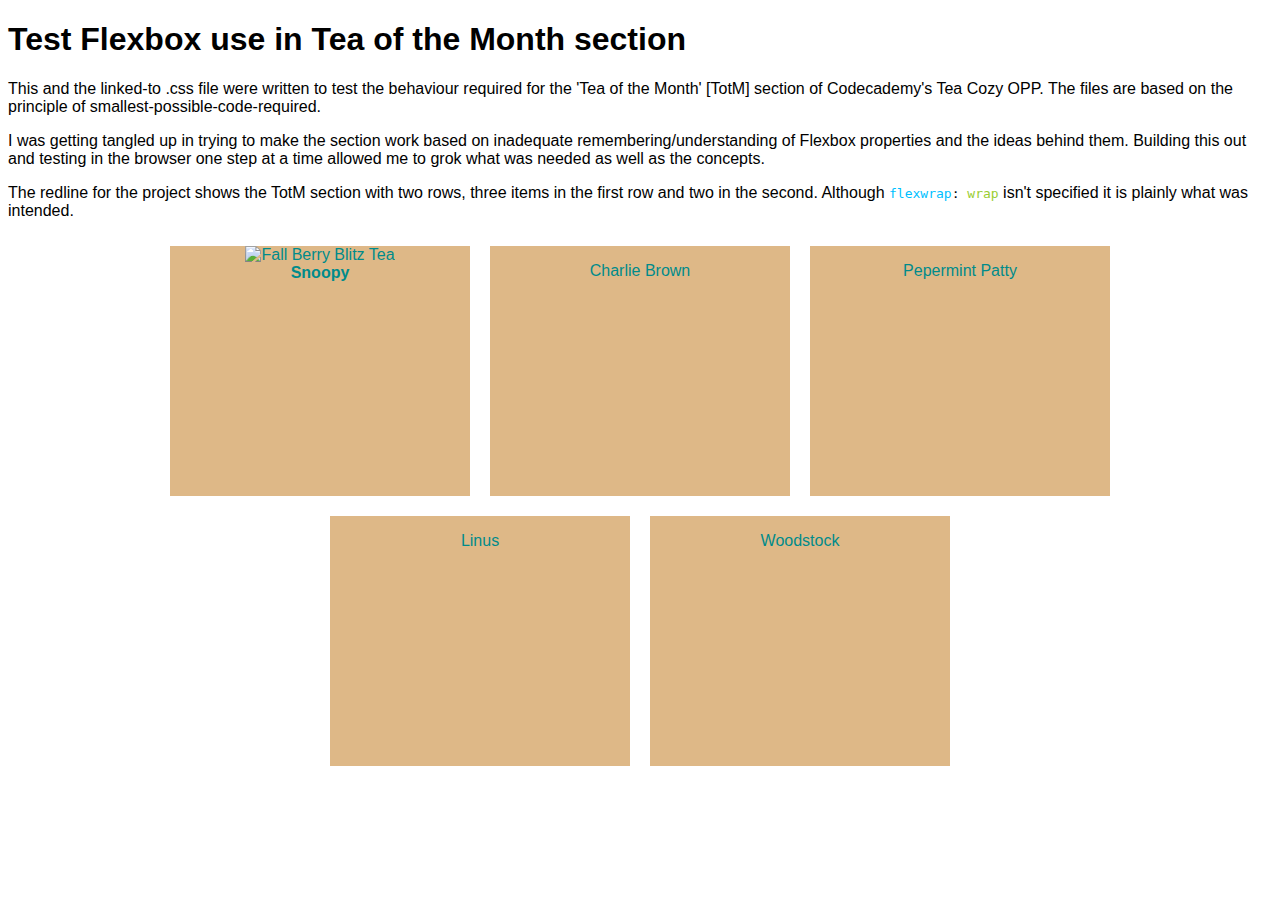
==== Tea-Cozy/test-totm.html @ a91ef972 "First Commit" ====
<!DOCTYPE html>
<html lang="en-GB">
  <head>
    <meta charset="utf-8">
    <meta name="viewport" content="width=device-width, initial-scale=1">
    <meta name="description" content="Test Flexbox use in Tea of the Month section">
    <title>Test Flexbox</title>
    <link href="test-totm.css" rel="stylesheet">
  </head>
  <body>
    <h1>Test Flexbox use in Tea of the Month section</h1>
    <p>This and the linked-to .css file were written to test the behaviour required for the 'Tea of the Month' [TotM] section of Codecademy's Tea Cozy OPP. The files are based on the principle of smallest-possible-code-required.</p>
    <p>I was getting tangled up in trying to make the section work based on inadequate remembering/understanding of Flexbox properties and the ideas behind them. Building this out and testing in the browser one step at a time allowed me to grok what was needed as well as the concepts. </p>
    <p>The redline for the project shows the TotM section with two rows, three items in the first row and two in the second. Although <code><span class="css-property">flexwrap</span>: <span class="css-value"> wrap</span></code> isn't specified it is plainly what was intended.</p>
    <div id="flex">
      <figure class="tea">
        <img class="tea-image" src="resources/images/img-berryblitz.jpg" alt="Fall Berry Blitz Tea">
        <figcaption><h4>Snoopy</h4></figcaption>
      </figure>
      <div class="tea">
        <p>Charlie Brown</p>
      </div>
      <div class="tea">
        <p>Pepermint Patty</p>
      </div>
      <div class="tea">
        <p>Linus</p>
      </div>
      <div class="tea">
        <p>Woodstock</p>
    </div>
  </body>
</html>
---- Tea-Cozy/test-totm.css ----
body {
  font-family: Helvetica, Arial, sans-serif;
}

#flex {
  display: flex;
  flex-wrap: wrap;
  justify-content: center;
}

.tea {
  height: 250px;
  width: 300px;
  background-color: burlywood;
  color: darkcyan;
  margin: 10px;
  text-align: center;
}

.tea-image {
  height: 200px;
  width: 300px;
}

h4 {
  margin: 0px;
}

.css-property {
  color:deepskyblue;
}


.css-value {
  color:yellowgreen;
}
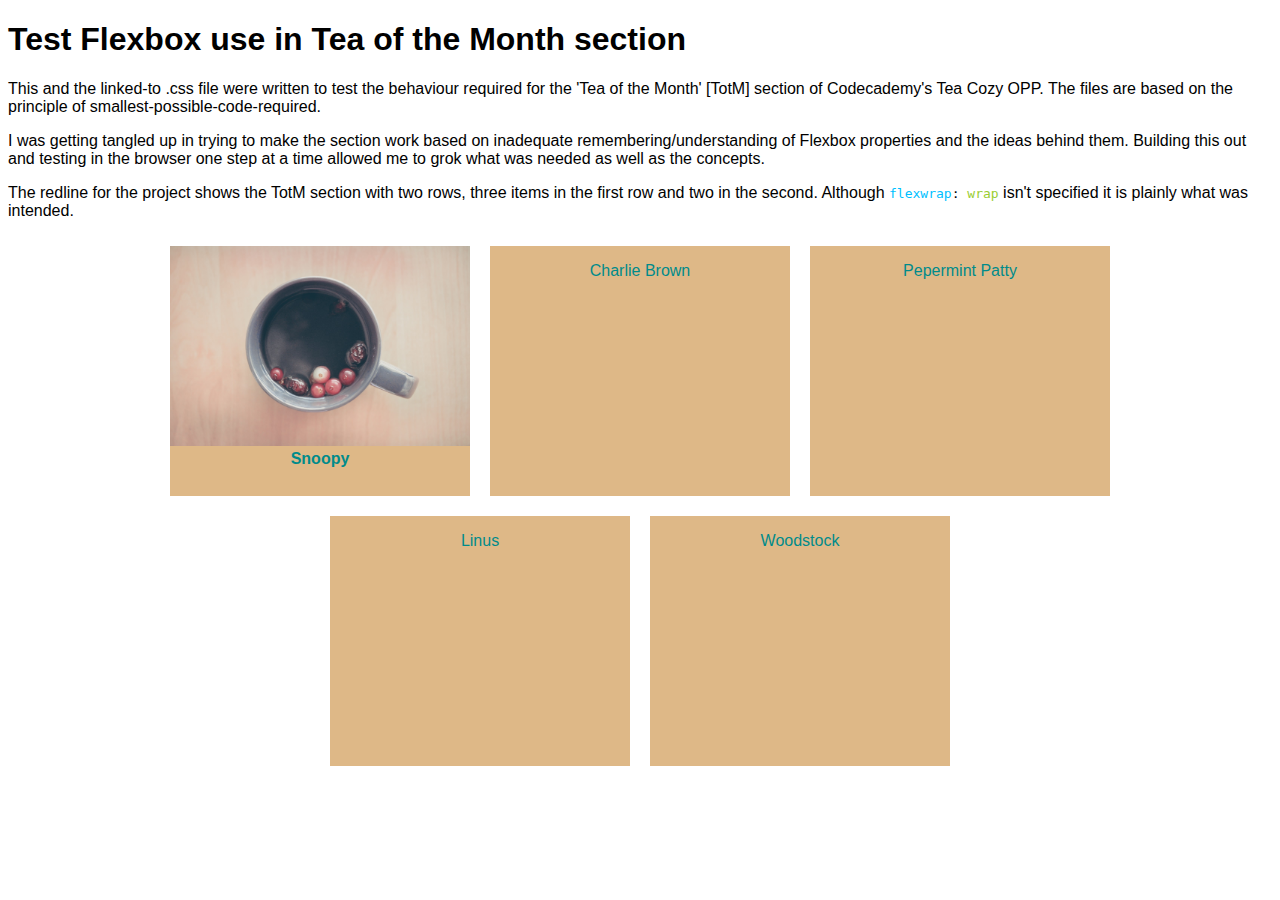
==== commit ae71341a: "Copy Berry Blitz image to root directory of Tea-Cozy test project" ====
--- a/Tea-Cozy/test-totm.html
+++ b/Tea-Cozy/test-totm.html
@@ -14,7 +14,7 @@
     <p>The redline for the project shows the TotM section with two rows, three items in the first row and two in the second. Although <code><span class="css-property">flexwrap</span>: <span class="css-value"> wrap</span></code> isn't specified it is plainly what was intended.</p>
     <div id="flex">
       <figure class="tea">
-        <img class="tea-image" src="resources/images/img-berryblitz.jpg" alt="Fall Berry Blitz Tea">
+        <img class="tea-image" src="img-berryblitz.jpg" alt="Fall Berry Blitz Tea">
         <figcaption><h4>Snoopy</h4></figcaption>
       </figure>
       <div class="tea">
